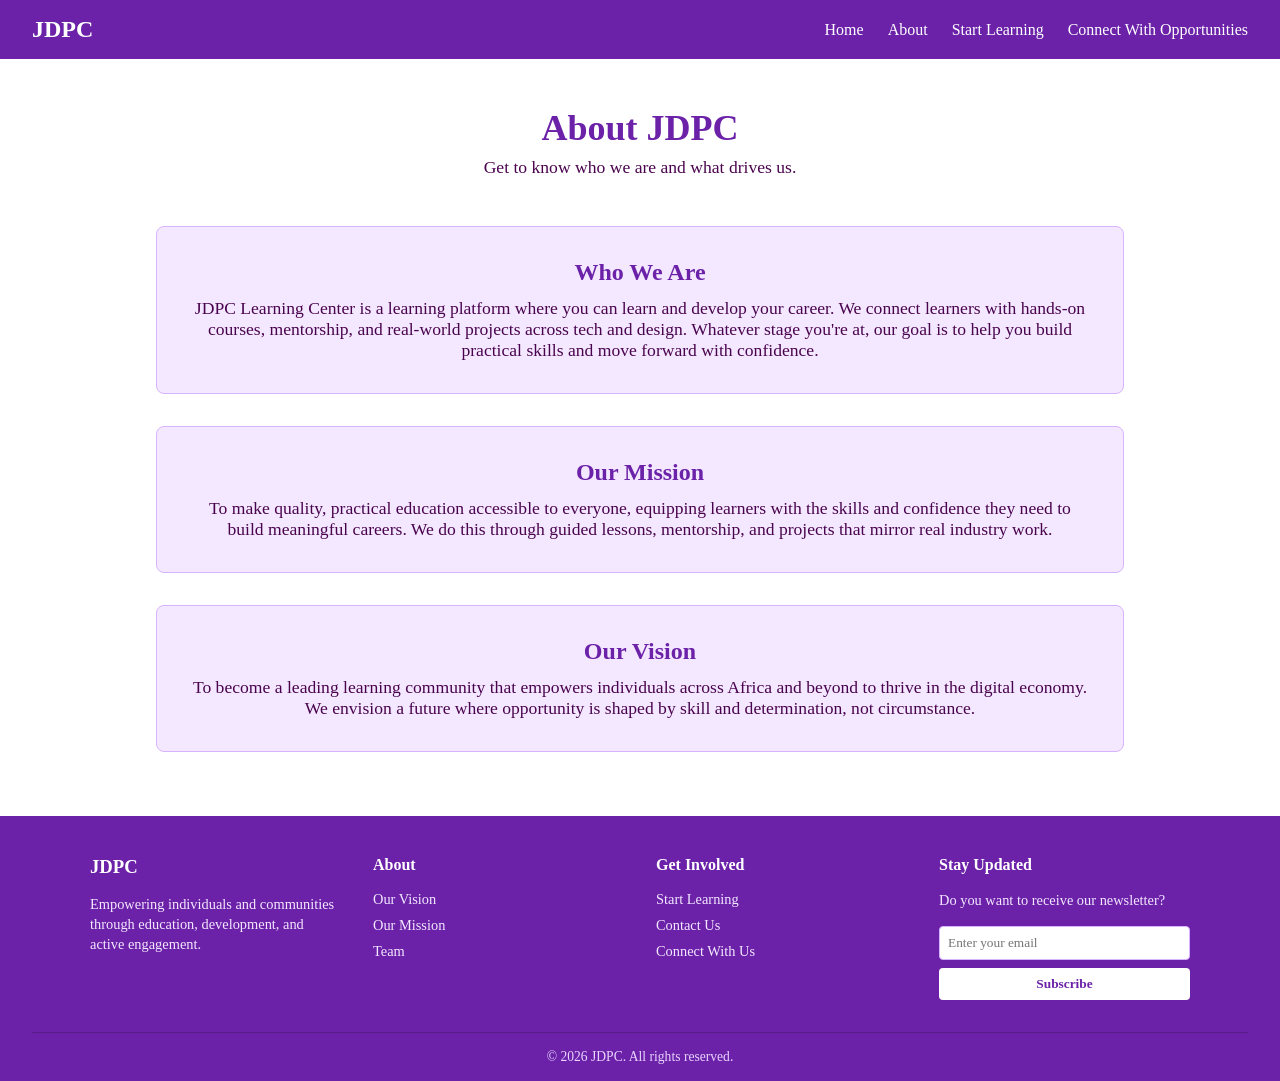
==== aboutUs.html @ d3b68ed5 "version 1" ====
<!DOCTYPE html>
<html lang="en">
<head>
    <meta charset="UTF-8">
    <meta name="viewport" content="width=device-width, initial-scale=1.0">
    <link rel="stylesheet" href="index.css">
    <title>About Us - JDPC Learning Center</title>
</head>
<body>

    <!-- NAV: keep this block identical on every page -->
     <nav class="navbar">
        <div class="logo">JDPC</div>
       <ul class="nav-links">
            <li><a href="index.html">Home</a></li>
            <li><a href="aboutUs.html">About</a></li>
            <li><a href="startLearning.html">Start Learning</a></li>
            <li><a href="connectNow.html">Connect With Opportunities</a></li>
        </ul>
    </nav>

    <div class="page-header">
        <h1>About JDPC</h1>
        <p>Get to know who we are and what drives us.</p>
    </div>

    <div class="container">
        <!-- WHO WE ARE -->
        <section class="section">
            <h2>Who We Are</h2>
            <p>JDPC Learning Center is a learning platform where you can learn and develop your career. We connect learners with hands-on courses, mentorship, and real-world projects across tech and design. Whatever stage you're at, our goal is to help you build practical skills and move forward with confidence.</p>
        </section>

        <!-- OUR MISSION -->
        <section class="section">
            <h2>Our Mission</h2>
            <p>To make quality, practical education accessible to everyone, equipping learners with the skills and confidence they need to build meaningful careers. We do this through guided lessons, mentorship, and projects that mirror real industry work.</p>
        </section>

        <!-- OUR VISION -->
        <section class="section">
            <h2>Our Vision</h2>
            <p>To become a leading learning community that empowers individuals across Africa and beyond to thrive in the digital economy. We envision a future where opportunity is shaped by skill and determination, not circumstance.</p>
        </section>
    </div>

    <!-- FOOTER: keep this block identical on every page -->
    <footer class="footer">
        <div class="footer-content">
            <div class="footer-col">
                <h3>JDPC</h3>
                <p>Empowering individuals and communities through education, development, and active engagement.</p>
            </div>

            <div class="footer-col">
                <h4>About</h4>
                <ul>
                    <li><a href="#">Our Vision</a></li>
                    <li><a href="#">Our Mission</a></li>
                    <li><a href="#">Team</a></li>
                </ul>
            </div>

            <div class="footer-col">
                <h4>Get Involved</h4>
                <ul>
                    <li><a href="#">Start Learning</a></li>
                    <li><a href="#">Contact Us</a></li>
                    <li><a href="#">Connect With Us</a></li>
                </ul>
            </div>

            <div class="footer-col">
                <h4>Stay Updated</h4>
                <p>Do you want to receive our newsletter?</p>
                <form class="newsletter-form" onsubmit="event.preventDefault();">
                    <input type="email" placeholder="Enter your email" required>
                    <button type="submit">Subscribe</button>
                </form>
            </div>
        </div>

        <div class="footer-bottom">
            <p>&copy; 2026 JDPC. All rights reserved.</p>
        </div>
    </footer>

</body>
</html>
---- index.css ----
* {
            margin: 0;
            padding: 0;
            box-sizing: border-box;
            scroll-behavior: smooth;
            font-family: "Samsung Sharp Sans";
        }

        body {
            background-color: #efeded;
            color: #333333;
            display: flex;
            flex-direction: column;
            min-height: 100vh;
        }

        /* Navbar Styling */
        .navbar {
            background-color: #6b21a8;
            padding: 1rem 2rem;
            display: flex;
            justify-content: space-between;
            align-items: center;
        }

        .navbar .logo {
            color: #ffffff;
            font-size: 1.5rem;
            font-weight: bold;
        }

        .nav-links {
            list-style: none;
            display: flex;
            gap: 1.5rem;
        }

        .nav-links a {
            color: #ffffff;
            text-decoration: none;
            font-size: 1rem;
        }

        .nav-links a:hover {
            text-decoration: underline;
        }

        /* Hero Section */
        .hero {
            max-width: 1100px;
            height: 90vh;
            margin: 0 auto;
            padding: 4rem 2rem;
            display: flex;
            align-items: center;
            justify-content: space-between;
            gap: 2rem;
            flex-wrap: wrap;
        }

        .hero-text {
            flex: 1;
            min-width: 280px;
            text-align: left;
        }

        .hero-text h1 {
            color: #6b21a8;
            font-size: 2.5rem;
            margin-bottom: 1rem;
        }

        .hero-text p {
            color: #4a044e;
            font-size: 1.1rem;
            margin-bottom: 1.5rem;
        }

        .btn {
            display: inline-block;
            background-color: #6b21a8;
            color: #ffffff;
            padding: 0.75rem 1.5rem;
            text-decoration: none;
            border-radius: 5px;
            font-weight: bold;
        }

        .btn:hover {
            background-color: #581c87;
        }

        .hero-icon {
            flex: 1;
            min-width: 220px;
            display: flex;
            justify-content: center;
        }

        .hero-icon svg {
            width: 220px;
            height: 220px;
        }

        /* Generic Section Styling */
        .cont {
            width: 100%;
        }

        .home-section {
            width: 100%;
            height: 70vh;
            background-color: #6b21a8;
            border: 1px solid #d8b4fe;
            padding: 2rem;
            text-align: center;
            display: flex;
            flex-direction: column;
            justify-content: center;
            gap: 1rem;
        }

        .home-section h2 {
            color: white;
            margin-bottom: 0.75rem;
        }
         .home-section p {
            color: white;
            width: 70%;
            margin: 0 auto;
            font-size: 1rem;
        }

        .home-section1 {
            width: 100%;
            height: 70vh;
            background-color: #efeded;
            padding: 2rem;
            text-align: center;
            display: flex;
            flex-direction: column;
            justify-content: center;
            gap: 1rem;
        }

        .home-section1 h2 {
            color: #6b21a8;
            margin-bottom: 0.75rem;
        }

        .home-section1 p {
            color: white;
            width: 70%;
            margin: 0 auto;
            font-size: 1rem;
        }
        .statis{
            width: 70%;
            height: 30vh;
            margin: 0 auto;
            border-radius: 8px;
            background-color: #e320da;
        }

        /* Testimonials */
        .testimonial-grid {
            display: flex;
            gap: 1.5rem;
            flex-wrap: wrap;
            justify-content: center;
        }

        .testimonial-card {
            background-color: #ffffff;
            border: 1px solid #d8b4fe;
            border-radius: 8px;
            padding: 1.5rem;
            flex: 1;
            min-width: 220px;
            text-align: left;
        }

        .testimonial-card p {
            color: #4a044e;
            font-size: 0.95rem;
            font-style: italic;
            margin-bottom: 0.75rem;
        }

        .testimonial-card h4 {
            color: #6b21a8;
        }

        /* Footer Styling */
        .footer {
            background-color: #6b21a8;
            color: #ffffff;
            padding: 2.5rem 2rem 1rem 2rem;
            margin-top: auto;
        }

        .footer-content {
            max-width: 1100px;
            margin: 0 auto;
            display: flex;
            flex-wrap: wrap;
            justify-content: space-between;
            gap: 2rem;
        }

        .footer-col {
            flex: 1;
            min-width: 200px;
            display: flex;
            flex-direction: column;
            gap: 0.5rem;
        }

        .footer-col h3, .footer-col h4 {
            color: #ffffff;
            margin-bottom: 0.5rem;
        }

        .footer-col p {
            font-size: 0.9rem;
            line-height: 1.4;
            color: #f3e8ff;
        }

        .footer-col ul {
            list-style: none;
            display: flex;
            flex-direction: column;
            gap: 0.5rem;
        }

        .footer-col a {
            color: #f3e8ff;
            text-decoration: none;
            font-size: 0.9rem;
        }

        .footer-col a:hover {
            text-decoration: underline;
        }

        .newsletter-form {
            display: flex;
            flex-direction: column;
            gap: 0.5rem;
            margin-top: 0.5rem;
        }

        .newsletter-form input[type="email"] {
            padding: 0.5rem;
            border: 1px solid #d8b4fe;
            border-radius: 4px;
            outline: none;
        }

        .newsletter-form button {
            background-color: #ffffff;
            color: #6b21a8;
            border: none;
            padding: 0.5rem;
            border-radius: 4px;
            font-weight: bold;
            cursor: pointer;
        }

        .newsletter-form button:hover {
            background-color: #f3e8ff;
        }

        .footer-bottom {
            text-align: center;
            border-top: 1px solid #581c87;
            margin-top: 2rem;
            padding-top: 1rem;
            font-size: 0.85rem;
            color: #e9d5ff;
        }

        @media (max-width: 600px) {
            .hero-text {
                text-align: center;
            }
            .navbar {
                flex-direction: column;
                gap: 1rem;
            }
        }


        /* START LEARNING CSS */
        
              * {
            margin: 0;
            padding: 0;
            box-sizing: border-box;
            font-family: "Samsung Sharp Sans";
        }

        body {
            background-color: #ffffff;
            color: #333333;
            display: flex;
            flex-direction: column;
            min-height: 100vh;
        }

        /* Navbar Styling */
        .navbar {
            background-color: #6b21a8;
            padding: 1rem 2rem;
            display: flex;
            justify-content: space-between;
            align-items: center;
        }

        .navbar .logo {
            color: #ffffff;
            font-size: 1.5rem;
            font-weight: bold;
        }

        .nav-links {
            list-style: none;
            display: flex;
            gap: 1.5rem;
        }

        .nav-links a {
            color: #ffffff;
            text-decoration: none;
            font-size: 1rem;
        }

        .nav-links a:hover {
            text-decoration: underline;
        }

        /* Main Content Styling */
        .container {
            max-width: 800px;
            margin: 0 auto;
            padding: 2rem 1rem;
            flex: 1;
        }

        .section {
            background-color: #f3e8ff;
            border: 1px solid #d8b4fe;
            padding: 2rem;
            border-radius: 8px;
            margin-bottom: 2rem;
            text-align: center;
        }

        .section h1, .section h2 {
            color: #6b21a8;
            margin-bottom: 0.5rem;
        }

        .section p {
            color: #4a044e;
            font-size: 1.1rem;
        }

        .btn {
            display: inline-block;
            margin-top: 1rem;
            background-color: #6b21a8;
            color: #ffffff;
            padding: 0.75rem 1.5rem;
            text-decoration: none;
            border-radius: 5px;
            font-weight: bold;
        }

        .btn:hover {
            background-color: #581c87;
        }

        /* aboutus */
         /* Page Header */
        .page-header {
            max-width: 1100px;
            margin: 0 auto;
            padding: 3rem 2rem 1rem;
            text-align: center;
        }

        .page-header h1 {
            color: #6b21a8;
            font-size: 2.25rem;
            margin-bottom: 0.5rem;
        }

        .page-header p {
            color: #4a044e;
            font-size: 1.1rem;
        }

        /* Generic Section Styling */
        .container {
            max-width: 800px;
            margin: 0 auto;
            padding: 1rem 1rem 2rem;
            width: 100%;
        }

        .section {
            background-color: #f3e8ff;
            border: 1px solid #d8b4fe;
            padding: 2rem;
            border-radius: 8px;
            margin-bottom: 2rem;
            text-align: center;
        }

        .section h2 {
            color: #6b21a8;
            margin-bottom: 0.75rem;
        }

        .section p {
            color: #4a044e;
            font-size: 1.1rem;
        }

        /* joincohort */
          /* Main Container */
        .container {
            max-width: 1000px;
            margin: 0 auto;
            padding: 2rem 1rem;
            flex: 1;
        }

        /* Page Heading */
        .page-title {
            text-align: center;
            color: #6b21a8;
            margin-bottom: 1.5rem;
            font-size: 2.2rem;
        }

        /* Hero Section with 2 Divs */
        .hero-cohort {
            display: flex;
            gap: 2rem;
            margin-bottom: 3rem;
        }

        .hero-card {
            flex: 1;
            background-color: #f3e8ff;
            border: 2px solid #d8b4fe;
            border-radius: 8px;
            padding: 2.5rem 1.5rem;
            text-align: center;
            display: flex;
            flex-direction: column;
            justify-content: space-between;
            align-items: center;
        }

        .hero-card h2 {
            color: #6b21a8;
            margin-bottom: 1rem;
            font-size: 1.6rem;
        }

        .hero-card p {
            color: #4a044e;
            font-size: 1rem;
            line-height: 1.5;
            margin-bottom: 1.5rem;
        }

        .btn {
            background-color: #6b21a8;
            color: #ffffff;
            padding: 0.75rem 1.5rem;
            text-decoration: none;
            border-radius: 5px;
            font-weight: bold;
            display: inline-block;
            transition: background 0.2s;
        }

        .btn:hover {
            background-color: #581c87;
        }

        /* Waitlist Section Underneath */
        .waitlist-section {
            background-color: #ffffff;
            border: 2px solid #6b21a8;
            border-radius: 8px;
            padding: 2.5rem;
            max-width: 600px;
            margin: 0 auto;
            box-shadow: 0 4px 12px rgba(107, 33, 168, 0.1);
        }

        .waitlist-section h2 {
            color: #6b21a8;
            text-align: center;
            margin-bottom: 0.5rem;
        }

        .waitlist-section p {
            text-align: center;
            color: #555555;
            margin-bottom: 1.5rem;
        }

        .waitlist-form {
            display: flex;
            flex-direction: column;
            gap: 1rem;
        }

        .form-group {
            display: flex;
            flex-direction: column;
            gap: 0.3rem;
        }

        .form-group label {
            font-weight: bold;
            color: #6b21a8;
            font-size: 0.9rem;
        }

        .form-group input, .form-group select {
            padding: 0.75rem;
            border: 1px solid #d8b4fe;
            border-radius: 4px;
            font-size: 1rem;
            outline: none;
        }

        .form-group input:focus, .form-group select:focus {
            border-color: #6b21a8;
        }

            .checkbox-group {
        display: flex;
        flex-direction: column;
        gap: 0.5rem;
    }

    .checkbox-option {
        display: flex;
        align-items: center;
        gap: 0.5rem;
    }

    .checkbox-option input[type="checkbox"] {
        width: 18px;
        height: 18px;
        accent-color: #6b21a8;
    }

    .checkbox-option label {
        margin-bottom: 0;
        color: #4a044e;
        font-weight: normal;
    }

    .radio-group {
        display: flex;
        gap: 1.5rem;
    }

    .radio-option {
        display: flex;
        align-items: center;
        gap: 0.5rem;
    }

    .radio-option input[type="radio"] {
        width: 18px;
        height: 18px;
        accent-color: #6b21a8;
    }

    .radio-option label {
        margin-bottom: 0;
        color: #4a044e;
        font-weight: normal;
    }

    @media (max-width: 600px) {
        .radio-group {
            flex-direction: column;
            gap: 0.5rem;
        }
    }

        .submit-btn {
            background-color: #6b21a8;
            color: #ffffff;
            border: none;
            padding: 0.85rem;
            border-radius: 4px;
            font-weight: bold;
            font-size: 1rem;
            cursor: pointer;
            margin-top: 0.5rem;
        }

        .submit-btn:hover {
            background-color: #581c87;
        }

        /* Responsive Hero for Mobile */
        @media (max-width: 768px) {
            .hero {
                flex-direction: column;
            }
        }
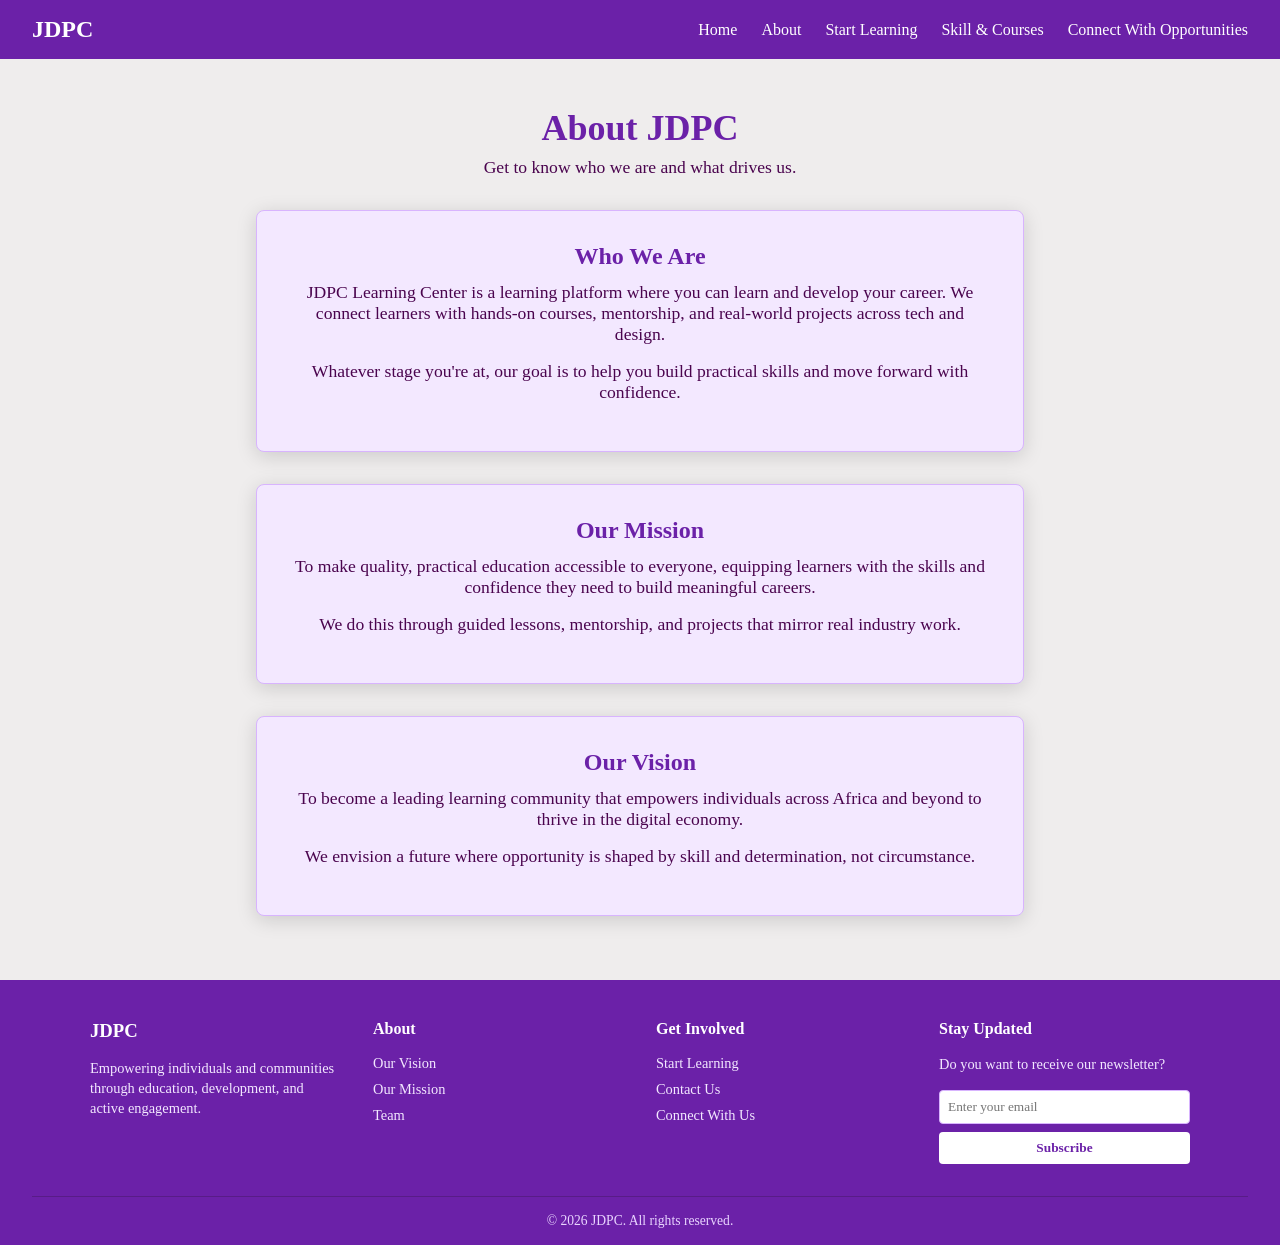
==== commit 3768cb88: "Update css and skills page complete with first final Touches" ====
--- a/aboutUs.html
+++ b/aboutUs.html
@@ -15,6 +15,7 @@
             <li><a href="index.html">Home</a></li>
             <li><a href="aboutUs.html">About</a></li>
             <li><a href="startLearning.html">Start Learning</a></li>
+            <li><a href="skillsandcourses.html">Skill & Courses</a></li>
             <li><a href="connectNow.html">Connect With Opportunities</a></li>
         </ul>
     </nav>
@@ -28,19 +29,22 @@
         <!-- WHO WE ARE -->
         <section class="section">
             <h2>Who We Are</h2>
-            <p>JDPC Learning Center is a learning platform where you can learn and develop your career. We connect learners with hands-on courses, mentorship, and real-world projects across tech and design. Whatever stage you're at, our goal is to help you build practical skills and move forward with confidence.</p>
+            <p>JDPC Learning Center is a learning platform where you can learn and develop your career. We connect learners with hands-on courses, mentorship, and real-world projects across tech and design.</p>
+                <p> Whatever stage you're at, our goal is to help you build practical skills and move forward with confidence.</p>
         </section>
 
         <!-- OUR MISSION -->
         <section class="section">
             <h2>Our Mission</h2>
-            <p>To make quality, practical education accessible to everyone, equipping learners with the skills and confidence they need to build meaningful careers. We do this through guided lessons, mentorship, and projects that mirror real industry work.</p>
+            <p>To make quality, practical education accessible to everyone, equipping learners with the skills and confidence they need to build meaningful careers. </p>
+            <p>We do this through guided lessons, mentorship, and projects that mirror real industry work.</p>
         </section>
 
         <!-- OUR VISION -->
         <section class="section">
             <h2>Our Vision</h2>
-            <p>To become a leading learning community that empowers individuals across Africa and beyond to thrive in the digital economy. We envision a future where opportunity is shaped by skill and determination, not circumstance.</p>
+            <p>To become a leading learning community that empowers individuals across Africa and beyond to thrive in the digital economy. </p>
+            <p>We envision a future where opportunity is shaped by skill and determination, not circumstance.</p>
         </section>
     </div>
 
--- a/index.css
+++ b/index.css
@@ -21,6 +21,9 @@
             display: flex;
             justify-content: space-between;
             align-items: center;
+            position:sticky;
+            z-index: 1000;
+            top: 0;
         }
 
         .navbar .logo {
@@ -46,37 +49,36 @@
         }
 
         /* Hero Section */
-        .hero {
-            max-width: 1100px;
-            height: 90vh;
+        .home-hero {
+            width: 80%;
+            min-height: 90vh;
             margin: 0 auto;
             padding: 4rem 2rem;
             display: flex;
             align-items: center;
             justify-content: space-between;
-            gap: 2rem;
-            flex-wrap: wrap;
-        }
-
-        .hero-text {
+            gap: 3rem;
+        }
+
+        .home-hero-text {
             flex: 1;
             min-width: 280px;
             text-align: left;
         }
 
-        .hero-text h1 {
-            color: #6b21a8;
+        .home-hero-text h1 {
+            color: #1f1135;
             font-size: 2.5rem;
             margin-bottom: 1rem;
         }
 
-        .hero-text p {
-            color: #4a044e;
+        .home-hero-text p {
+            color: #1f1135;
             font-size: 1.1rem;
             margin-bottom: 1.5rem;
         }
 
-        .btn {
+        .nav-btn {
             display: inline-block;
             background-color: #6b21a8;
             color: #ffffff;
@@ -84,24 +86,46 @@
             text-decoration: none;
             border-radius: 5px;
             font-weight: bold;
-        }
-
-        .btn:hover {
-            background-color: #581c87;
-        }
-
-        .hero-icon {
-            flex: 1;
-            min-width: 220px;
+            transition: background-color, transform 0.3s ease-in-out;;
+        }
+
+        .nav-btn:hover {
+            background-color: white;
+            color: #6b21a8;
+            transform: translateY(-5px);
+            box-shadow: 0 8px 25px rgba(0, 0, 0, 0.15);
+        }
+
+        .home-hero-icon {
+            min-width: 45%;
+            height: 60vh;
             display: flex;
             justify-content: center;
-        }
-
-        .hero-icon svg {
-            width: 220px;
-            height: 220px;
-        }
-
+            background-color: #7738ba;
+            background-image: url('learning.jfif');
+            background-size: cover;
+            background-position: center;
+            border-radius: 10px;
+            transition: transform 0.3s ease-in-out;;
+        }
+         .home-hero-icon:hover {
+            transform: translateY(-5px);
+            box-shadow: 0 8px 25px rgba(0, 0, 0, 0.15);
+        }
+
+        /* Media query for mobile and tablet screens */
+        @media screen and (max-width: 1024px) {
+            .home-hero {
+                flex-direction: column;
+                text-align: center;
+            }
+        
+            .home-hero-icon {
+                width: 100%;
+                min-width: unset; /* Removes the 45% desktop minimum constraint */
+                margin: 0 auto;   /* Centers the element horizontally */
+            }
+        }
         /* Generic Section Styling */
         .cont {
             width: 100%;
@@ -161,6 +185,285 @@
             border-radius: 8px;
             background-color: #e320da;
         }
+
+        /* skill courses */
+        /* Courses Section Wrapper */
+.cont-courses {
+    width: 100%;
+    padding: 60px 0;
+    background-color: white;
+}
+
+.courses-section {
+    text-align: center;
+    max-width: 1100px;
+    margin: 0 auto;
+    padding: 0 20px;
+}
+
+.section-subtitle {
+    font-size: 0.85rem;
+    letter-spacing: 2px;
+    font-weight: 700;
+    color: #7738ba;
+    text-transform: uppercase;
+    display: block;
+    margin-bottom: 8px;
+}
+
+.courses-section h2 {
+    font-size: 2.2rem;
+    color: #1a1a2e;
+    margin-bottom: 40px;
+}
+
+/* 3-Column Grid Layout */
+.courses-grid {
+    display: grid;
+    grid-template-columns: repeat(3, 1fr);
+    gap: 25px;
+    margin-bottom: 40px;
+}
+
+/* Base Card Style */
+.course-card {
+    border-radius: 10px;
+    padding: 35px 25px;
+    text-align: left;
+    color: #ffffff;
+    box-shadow: 0 4px 15px rgba(0, 0, 0, 0.08);
+    transition: transform 0.3s ease, box-shadow 0.3s ease;
+    display: flex;
+    flex-direction: column;
+    justify-content: space-between;
+    min-height: 160px;
+}
+
+.course-card:hover {
+    transform: translateY(-5px);
+    box-shadow: 0 8px 25px rgba(0, 0, 0, 0.15);
+}
+
+/* Color Alternating Palette */
+.purple-card {
+    background-color: #7738ba;
+}
+
+.dark-card {
+    background-color: #1f1135;
+}
+
+/* Text Formatting inside Cards */
+.course-number {
+    font-size: 0.75rem;
+    letter-spacing: 1.5px;
+    font-weight: 600;
+    opacity: 0.8;
+}
+
+.course-card h3 {
+    font-size: 1.4rem;
+    margin: 15px 0 5px 0;
+    font-weight: 700;
+}
+
+.course-tag {
+    font-size: 0.85rem;
+    opacity: 0.85;
+    margin: 0;
+}
+
+/* Bottom Button Wrapper */
+.courses-btn-wrapper {
+    margin-top: 30px;
+}
+
+.view-more-btn {
+    display: inline-block;
+    background-color: #1f1135;
+    color: #ffffff;
+    padding: 14px 32px;
+    border-radius: 6px;
+    font-weight: 600;
+    font-size: 0.95rem;
+    text-decoration: none;
+    transition: background-color 0.3s ease, transform 0.2s ease;
+}
+
+.view-more-btn:hover {
+    background-color: #7738ba;
+    transform: translateY(-2px);
+}
+
+/* Mobile & Tablet Responsive Media Query */
+@media screen and (max-width: 900px) {
+    .courses-grid {
+        grid-template-columns: repeat(2, 1fr);
+    }
+}
+
+@media screen and (max-width: 600px) {
+    .courses-grid {
+        grid-template-columns: 1fr;
+    }
+}
+
+
+
+/* skill and courses */
+/* Page hero (for interior pages like Skills & Courses) */
+.page-hero {
+    width: 100%;
+    padding: 70px 20px;
+    background-color: #1f1135;
+    text-align: left;
+}
+
+.page-hero-overlay {
+    max-width: 1100px;
+    margin: 0 auto;
+}
+
+.breadcrumb {
+    font-size: 0.8rem;
+    color: #c9b8e8;
+    margin-bottom: 12px;
+}
+
+.breadcrumb a {
+    color: #c9b8e8;
+    text-decoration: none;
+}
+
+.page-hero h1 {
+    color: #ffffff;
+    font-size: 2.4rem;
+    margin-bottom: 10px;
+}
+
+.page-hero p {
+    color: #d8d0e8;
+    max-width: 600px;
+    font-size: 0.95rem;
+}
+
+/* Programme detail cards */
+.cont-programme-details {
+    width: 100%;
+    padding: 60px 0 80px;
+    background-color: #f9f8fc;
+}
+
+.programme-details-section {
+    max-width: 900px;
+    margin: 0 auto;
+    padding: 0 20px;
+    text-align: center;
+}
+
+.programme-details-section h2 {
+    font-size: 2rem;
+    color: #1a1a2e;
+    margin-bottom: 40px;
+}
+
+.programme-card {
+    text-align: left;
+    background-color: #ffffff;
+    border: 1px solid #eae7f2;
+    border-radius: 10px;
+    padding: 32px;
+    margin-bottom: 24px;
+    box-shadow: 0 4px 15px rgba(0, 0, 0, 0.05);
+    scroll-margin-top: 20px;
+}
+
+.programme-header {
+    display: flex;
+    justify-content: space-between;
+    align-items: flex-start;
+    gap: 16px;
+}
+
+.programme-header h3 {
+    font-size: 1.4rem;
+    color: #1a1a2e;
+    margin: 0;
+}
+
+.programme-badge {
+    background-color: #f2ecfa;
+    color: #7738ba;
+    font-size: 0.75rem;
+    font-weight: 700;
+    padding: 4px 12px;
+    border-radius: 20px;
+    white-space: nowrap;
+}
+
+.programme-summary {
+    color: #7738ba;
+    font-weight: 600;
+    font-size: 0.95rem;
+    margin: 8px 0 4px;
+}
+
+.programme-desc {
+    color: #4a4a5a;
+    font-size: 0.92rem;
+    line-height: 1.6;
+    margin-bottom: 20px;
+}
+
+.programme-columns {
+    display: grid;
+    grid-template-columns: 1fr 1fr;
+    gap: 24px;
+}
+
+.programme-col-title {
+    font-size: 0.75rem;
+    letter-spacing: 1px;
+    font-weight: 700;
+    text-transform: uppercase;
+    color: #1f1135;
+    margin-bottom: 10px;
+}
+
+.programme-list {
+    list-style: none;
+    padding: 0;
+    margin: 0;
+}
+
+.programme-list li {
+    position: relative;
+    padding-left: 16px;
+    margin-bottom: 8px;
+    font-size: 0.88rem;
+    color: #4a4a5a;
+}
+
+.programme-list li::before {
+    content: "";
+    position: absolute;
+    left: 0;
+    top: 8px;
+    width: 6px;
+    height: 6px;
+    border-radius: 50%;
+    background-color: #7738ba;
+}
+
+@media screen and (max-width: 700px) {
+    .programme-columns {
+        grid-template-columns: 1fr;
+    }
+
+    .programme-header {
+        flex-direction: column;
+    }
+}
 
         /* Testimonials */
         .testimonial-grid {
@@ -293,52 +596,6 @@
 
 
         /* START LEARNING CSS */
-        
-              * {
-            margin: 0;
-            padding: 0;
-            box-sizing: border-box;
-            font-family: "Samsung Sharp Sans";
-        }
-
-        body {
-            background-color: #ffffff;
-            color: #333333;
-            display: flex;
-            flex-direction: column;
-            min-height: 100vh;
-        }
-
-        /* Navbar Styling */
-        .navbar {
-            background-color: #6b21a8;
-            padding: 1rem 2rem;
-            display: flex;
-            justify-content: space-between;
-            align-items: center;
-        }
-
-        .navbar .logo {
-            color: #ffffff;
-            font-size: 1.5rem;
-            font-weight: bold;
-        }
-
-        .nav-links {
-            list-style: none;
-            display: flex;
-            gap: 1.5rem;
-        }
-
-        .nav-links a {
-            color: #ffffff;
-            text-decoration: none;
-            font-size: 1rem;
-        }
-
-        .nav-links a:hover {
-            text-decoration: underline;
-        }
 
         /* Main Content Styling */
         .container {
@@ -417,6 +674,7 @@
             border-radius: 8px;
             margin-bottom: 2rem;
             text-align: center;
+            box-shadow: 0 4px 20px rgba(0, 0, 0, 0.15);
         }
 
         .section h2 {
@@ -429,9 +687,10 @@
             font-size: 1.1rem;
         }
 
+
         /* joincohort */
           /* Main Container */
-        .container {
+        .cohort-container {
             max-width: 1000px;
             margin: 0 auto;
             padding: 2rem 1rem;
@@ -464,6 +723,8 @@
             flex-direction: column;
             justify-content: space-between;
             align-items: center;
+            box-shadow: 0 4px 20px rgba(0, 0, 0, 0.15
+            );
         }
 
         .hero-card h2 {
@@ -547,7 +808,7 @@
             border-color: #6b21a8;
         }
 
-            .checkbox-group {
+    .checkbox-group {
         display: flex;
         flex-direction: column;
         gap: 0.5rem;
@@ -601,6 +862,13 @@
         }
     }
 
+    .whatsapp {
+        text-align: center; 
+        margin-top: 1.5rem; 
+        font-size: 0.95rem;
+    }
+
+    
         .submit-btn {
             background-color: #6b21a8;
             color: #ffffff;
@@ -622,4 +890,199 @@
             .hero {
                 flex-direction: column;
             }
+        }
+
+        /* modal css */
+        /* Success Modal */
+.modal-overlay {
+    display: none;
+    position: fixed;
+    inset: 0;
+    background: rgba(0, 0, 0, 0.5);
+    z-index: 1000;
+    align-items: center;
+    justify-content: center;
+}
+
+.modal-overlay.active {
+    display: flex;
+}
+
+.modal-box {
+    position: relative;
+    background-color: white;
+    color: green;
+    padding: 40px 32px;
+    border-radius: 10px;
+    max-width: 380px;
+    width: 90%;
+    text-align: center;
+    box-shadow: 0 10px 40px rgba(0, 0, 0, 0.25);
+    animation: modalPop 0.25s ease;
+}
+
+@keyframes modalPop {
+    from {
+        opacity: 0;
+        transform: scale(0.92);
+    }
+    to {
+        opacity: 1;
+        transform: scale(1);
+    }
+}
+
+.modal-check {
+    width: 48px;
+    height: 48px;
+    line-height: 48px;
+    margin: 0 auto 16px;
+    backdrop-filter: blur(10px);
+    background-color: rgba(255, 255, 255, 0.15);
+    border-radius: 50%;
+    font-size: 1.4rem;
+    font-weight: 700;
+}
+
+.modal-box h3 {
+    font-size: 1.3rem;
+    margin-bottom: 10px;
+}
+
+.modal-box p {
+    font-size: 0.9rem;
+    line-height: 1.5;
+    color: green;
+    margin-bottom: 8px;
+}
+
+.modal-box .whatsapp {
+    margin-top: 16px;
+}
+
+.modal-box .whatsapp a {
+    color: #ffffff;
+    background-color: #25D366;
+    font-weight: 700;
+    text-decoration: none;
+    padding: 10px 20px;
+    border-radius: 6px;
+    display: inline-block;
+    font-size: 0.85rem;
+}
+
+.modal-close {
+    position: absolute;
+    top: 12px;
+    right: 14px;
+    background: none;
+    border: none;
+    color: #25D366;
+    font-size: 1.4rem;
+    line-height: 1;
+    cursor: pointer;
+    opacity: 0.8;
+}
+
+.modal-close:hover {
+    opacity: 1;
+}
+
+        /* connect Now */
+         .connect-now-hero {
+            max-width: 1100px;
+            margin: 0 auto;
+            padding: 4rem 2rem;
+            display: flex;
+            align-items: stretch;
+            justify-content: space-between;
+            gap: 2rem;
+            flex-wrap: wrap;
+        }
+
+        .connect-now-hero-card {
+            flex: 1;
+            min-width: 280px;
+            text-align: center;
+            background-color: #f3e8ff;
+            border: 1px solid #d8b4fe;
+            border-radius: 8px;
+            padding: 2rem;
+            display: flex;
+            flex-direction: column;
+            align-items: center;
+            box-shadow: 0 4px 20px rgba(0, 0, 0, 0.15);
+        }
+
+        .connect-now-hero-card h2 {
+            color: #6b21a8;
+            font-size: 1.75rem;
+            margin-bottom: 1rem;
+        }
+
+        .connect-now-hero-card p {
+            color: #4a044e;
+            font-size: 1.05rem;
+            margin-bottom: 1.5rem;
+        }
+
+        .connect-now-container {
+            max-width: 800px;
+            margin: 0 auto;
+            padding: 0 1rem 2rem;
+            width: 100%;
+        }
+
+        .section {
+            background-color: #f3e8ff;
+            border: 1px solid #d8b4fe;
+            padding: 2rem;
+            border-radius: 8px;
+            margin-bottom: 2rem;
+            text-align: center;
+        }
+
+        .section h2 {
+            color: #6b21a8;
+            margin-bottom: 0.75rem;
+        }
+
+        .section p {
+            color: #4a044e;
+            font-size: 1.1rem;
+            margin-bottom: 1rem;
+        }
+
+        .badge {
+            display: inline-block;
+            background-color: #6b21a8;
+            color: #ffffff;
+            font-size: 0.8rem;
+            font-weight: bold;
+            padding: 0.3rem 0.8rem;
+            border-radius: 20px;
+            margin-bottom: 1rem;
+        }
+
+        .btn {
+            display: inline-block;
+            background-color: #6b21a8;
+            color: #ffffff;
+            padding: 0.75rem 1.5rem;
+            text-decoration: none;
+            border-radius: 5px;
+            font-weight: bold;
+        }
+
+        .btn:hover {
+            background-color: #581c87;
+        }
+          @media (max-width: 600px) {
+            .navbar {
+                flex-direction: column;
+                gap: 1rem;
+            }
+            .hero-card {
+                text-align: center;
+            }
         }
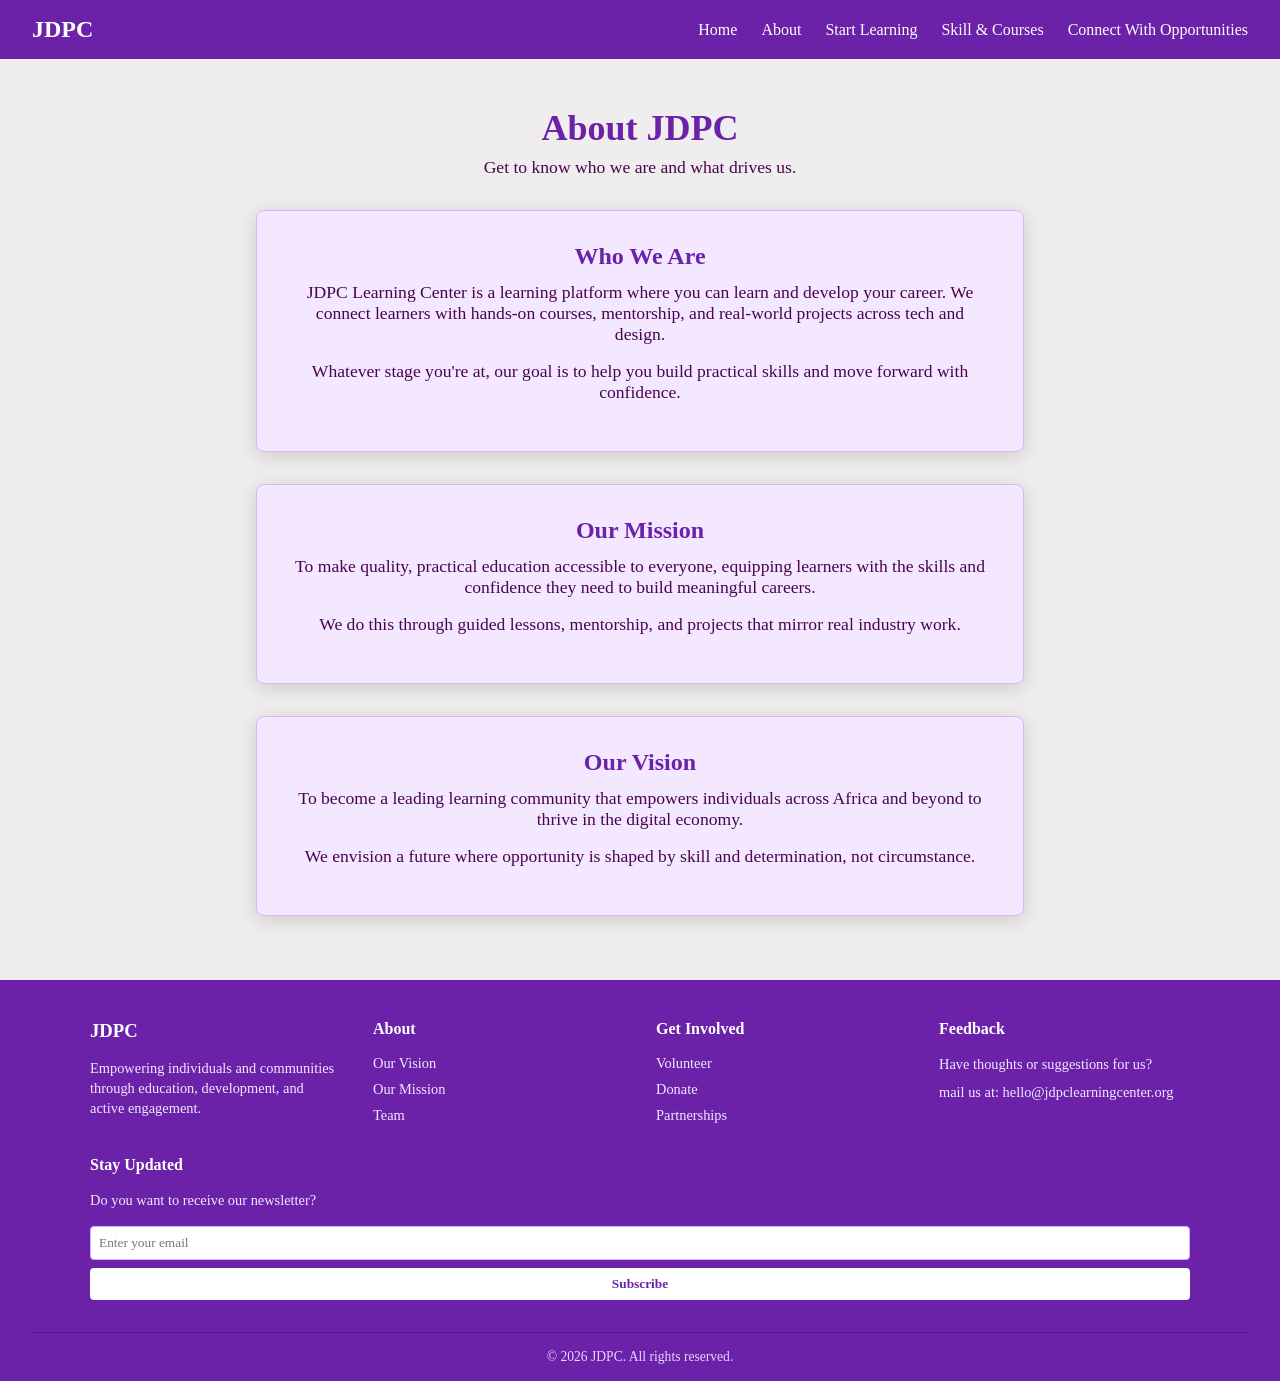
==== commit bba85aa4: "Admin page created and 2nd final touches added" ====
--- a/aboutUs.html
+++ b/aboutUs.html
@@ -48,14 +48,13 @@
         </section>
     </div>
 
-    <!-- FOOTER: keep this block identical on every page -->
+   
     <footer class="footer">
         <div class="footer-content">
             <div class="footer-col">
                 <h3>JDPC</h3>
                 <p>Empowering individuals and communities through education, development, and active engagement.</p>
             </div>
-
             <div class="footer-col">
                 <h4>About</h4>
                 <ul>
@@ -64,16 +63,19 @@
                     <li><a href="#">Team</a></li>
                 </ul>
             </div>
-
             <div class="footer-col">
                 <h4>Get Involved</h4>
                 <ul>
-                    <li><a href="#">Start Learning</a></li>
-                    <li><a href="#">Contact Us</a></li>
-                    <li><a href="#">Connect With Us</a></li>
+                    <li><a href="#">Volunteer</a></li>
+                    <li><a href="#">Donate</a></li>
+                    <li><a href="#">Partnerships</a></li>
                 </ul>
             </div>
-
+            <div class="footer-col">
+                <h4>Feedback</h4>
+                <p>Have thoughts or suggestions for us?</p>
+                <p class="feedback-email">mail us at: hello@jdpclearningcenter.org</p>
+            </div>
             <div class="footer-col">
                 <h4>Stay Updated</h4>
                 <p>Do you want to receive our newsletter?</p>
@@ -82,8 +84,9 @@
                     <button type="submit">Subscribe</button>
                 </form>
             </div>
+
+            
         </div>
-
         <div class="footer-bottom">
             <p>&copy; 2026 JDPC. All rights reserved.</p>
         </div>
--- a/index.css
+++ b/index.css
@@ -47,6 +47,34 @@
         .nav-links a:hover {
             text-decoration: underline;
         }
+
+            /* Media query for mobile and tablet devices */
+    @media screen and (max-width: 1024px) {
+    .navbar {
+        flex-direction: column;
+        padding: 1rem;
+        gap: 1rem;
+    }
+
+    .nav-links {
+        flex-direction: column;
+        width: 100%;
+        align-items: center;
+        gap: 0.75rem;
+        padding: 0;
+        margin: 0;
+    }
+
+    .nav-links li {
+        width: 100%;
+        text-align: center;
+    }
+
+    .nav-links a {
+        display: block;
+        padding: 0.5rem 0;
+    }
+    }
 
         /* Hero Section */
         .home-hero {
@@ -1085,4 +1113,124 @@
             .hero-card {
                 text-align: center;
             }
-        }+        }
+
+        .admin-gate {
+    min-height: 100vh;
+    display: flex;
+    align-items: center;
+    justify-content: center;
+    background-color: #f9f8fc;
+}
+
+.admin-gate-box {
+    background-color: #ffffff;
+    padding: 40px 32px;
+    border-radius: 10px;
+    box-shadow: 0 4px 15px rgba(0, 0, 0, 0.08);
+    text-align: center;
+    max-width: 320px;
+    width: 90%;
+}
+
+.admin-gate-box h2 {
+    color: #1a1a2e;
+    margin-bottom: 8px;
+}
+
+.admin-gate-box p {
+    color: #6a6a7a;
+    font-size: 0.9rem;
+    margin-bottom: 20px;
+}
+
+.admin-gate-box input {
+    width: 100%;
+    padding: 12px;
+    border: 1px solid #ddd;
+    border-radius: 6px;
+    margin-bottom: 12px;
+    font-size: 0.9rem;
+}
+
+#adminError {
+    color: #c0392b;
+    font-size: 0.85rem;
+    margin-bottom: 12px;
+}
+
+.admin-section {
+    max-width: 900px;
+    margin: 60px auto;
+    padding: 0 20px;
+}
+
+.admin-section h2 {
+    color: #1a1a2e;
+    margin-bottom: 8px;
+}
+
+.admin-note {
+    margin-top: 20px;
+    background-color: #f2ecfa;
+    padding: 16px 20px;
+    border-radius: 8px;
+    font-size: 0.9rem;
+}
+
+.admin-note a {
+    color: #7738ba;
+    font-weight: 600;
+    text-decoration: none;
+}
+
+.stats-grid {
+    display: grid;
+    grid-template-columns: repeat(3, 1fr);
+    gap: 20px;
+    margin-top: 24px;
+}
+
+.stat-card {
+    border-radius: 10px;
+    padding: 28px 20px;
+    text-align: center;
+    box-shadow: 0 4px 15px rgba(0, 0, 0, 0.08);
+    transition: transform 0.3s ease, box-shadow 0.3s ease;
+}
+
+.stat-card:hover {
+    transform: translateY(-5px);
+    box-shadow: 0 8px 25px rgba(0, 0, 0, 0.15);
+}
+
+.stat-card .stat-count {
+    font-size: 2.2rem;
+    font-weight: 700;
+    margin-bottom: 6px;
+    color: #ffffff;
+}
+
+.stat-card .stat-label {
+    font-size: 0.85rem;
+    color: #ffffff;
+    opacity: 0.9;
+}
+
+.stats-total {
+    margin-top: 20px;
+    font-size: 0.95rem;
+    color: #1a1a2e;
+}
+
+@media screen and (max-width: 900px) {
+    .stats-grid {
+        grid-template-columns: repeat(2, 1fr);
+    }
+}
+
+@media screen and (max-width: 600px) {
+    .stats-grid {
+        grid-template-columns: 1fr;
+    }
+}
